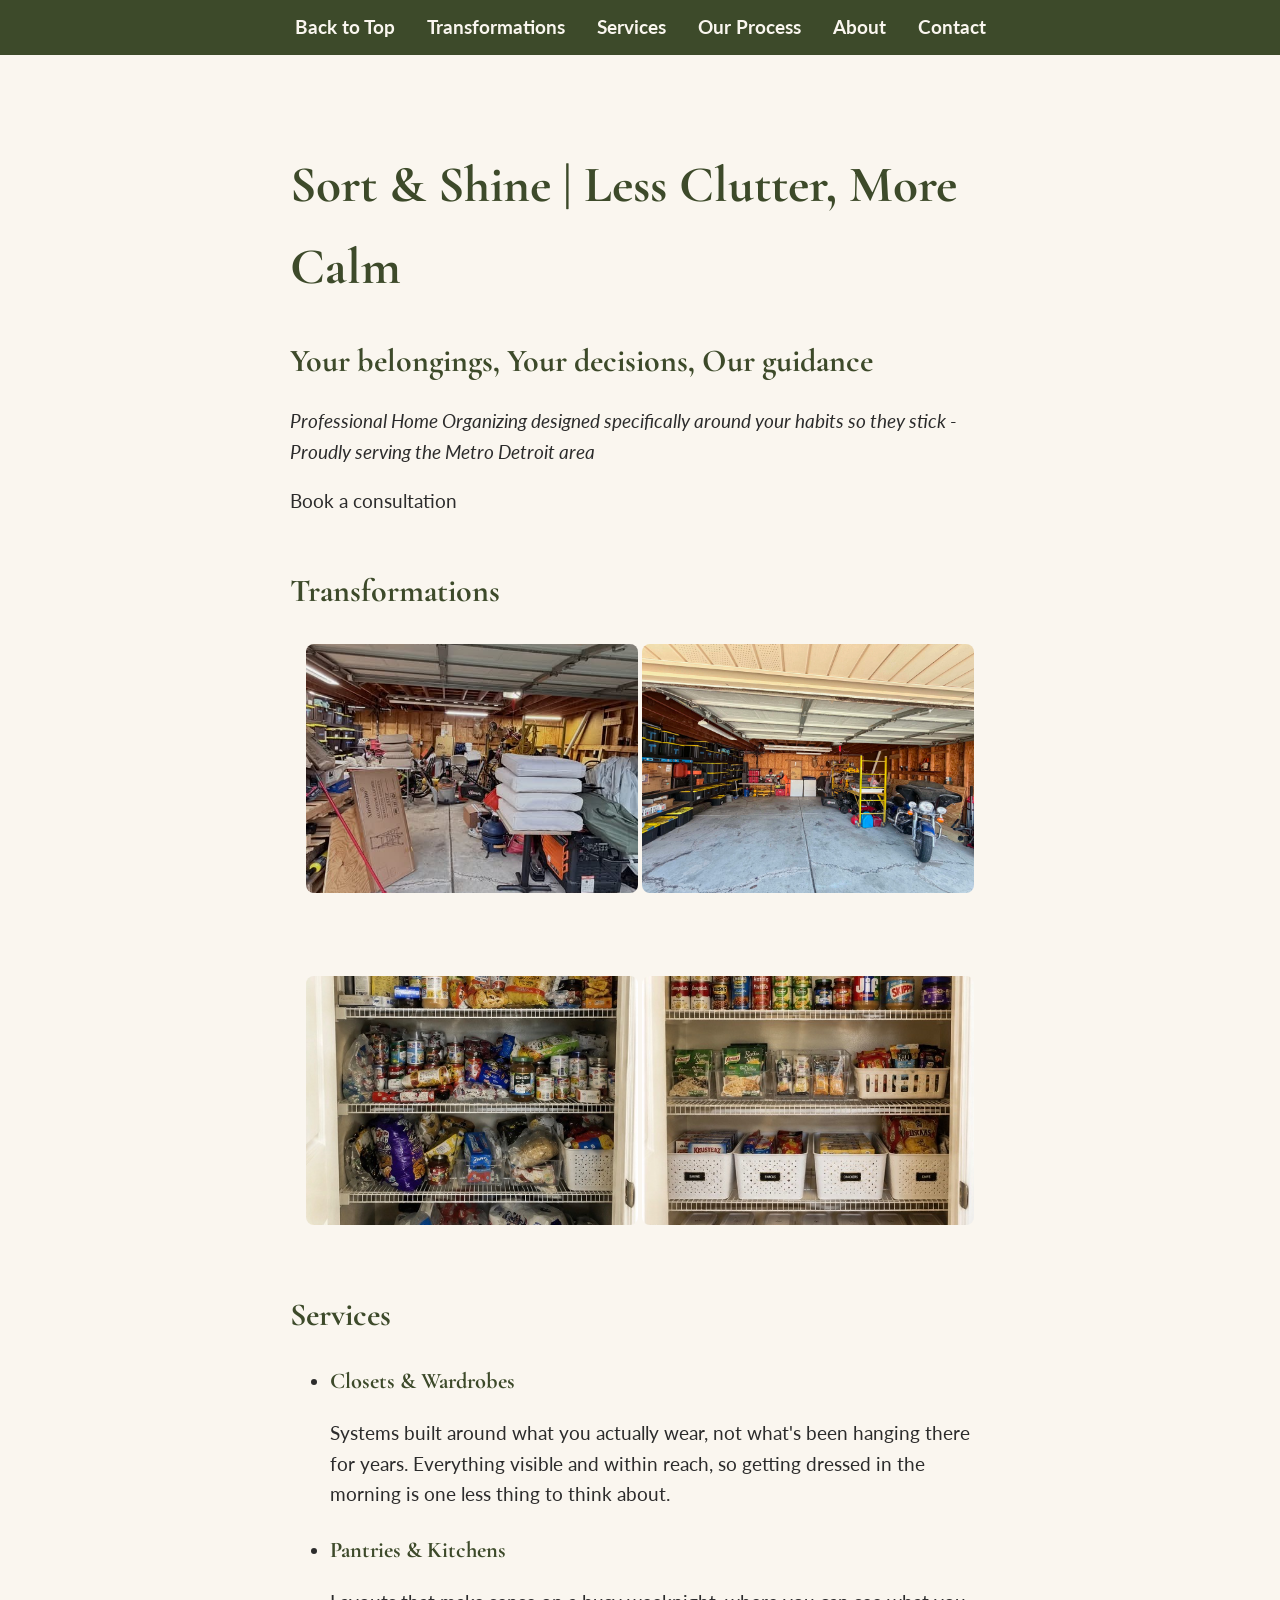
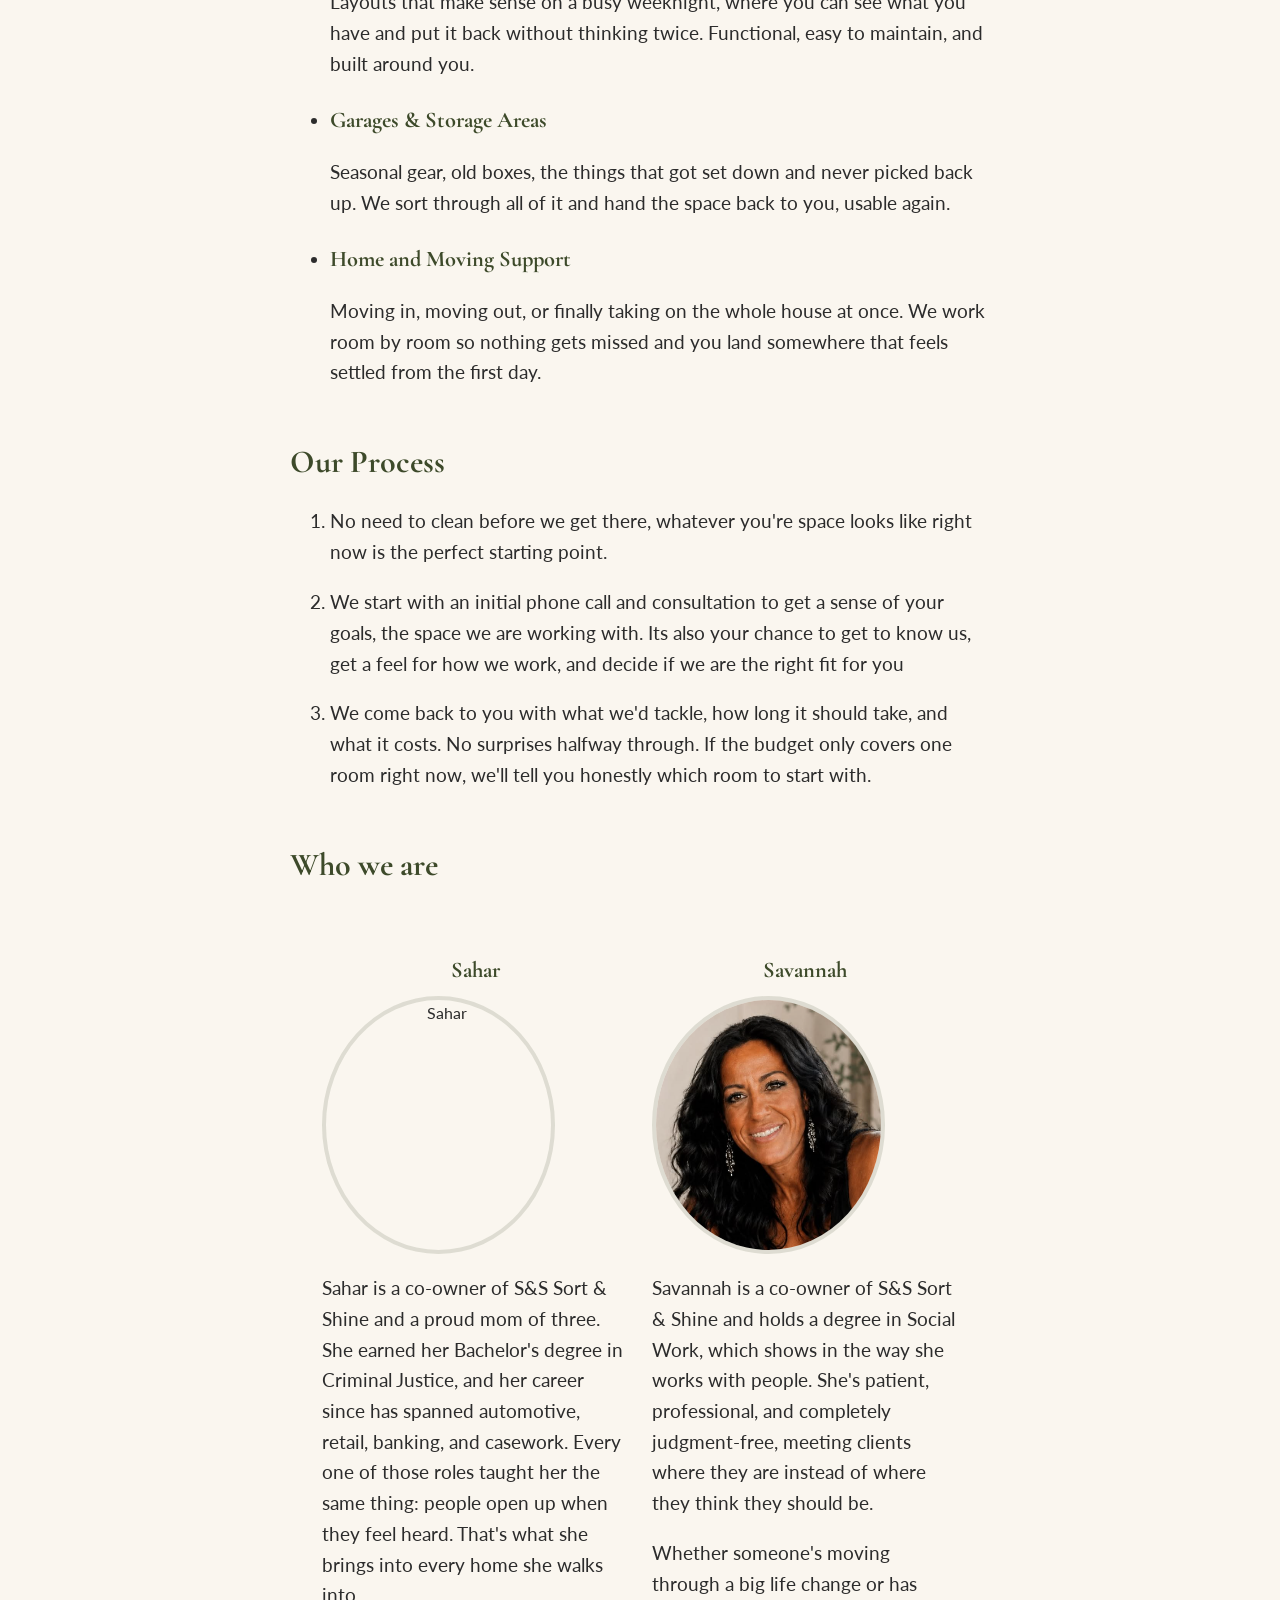
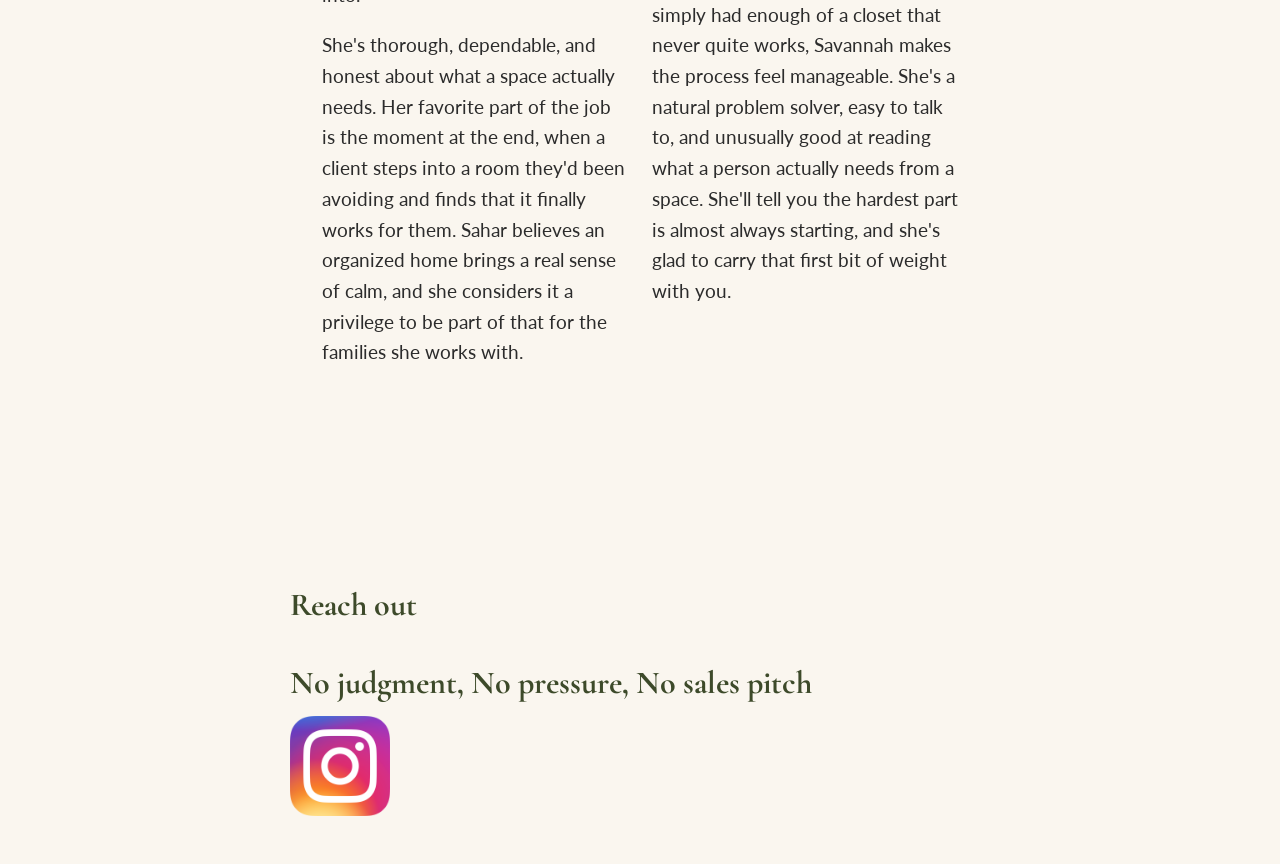
==== index.html @ f4bbab4f "Rename SandS.html to index.html for GitHub Pages hosting Also: increase h2/h3 sizes for clearer head" ====
<!doctype html>
<html lang="en">
  <head>
    <meta charset="UTF-8" />
    <meta name="viewport" content="width=device-width, initial-scale=1.0" />
    <meta
      name="description"
      content="Judgment-free home organizing services focused on creating calm, functional spaces personally tailored to your lifestyle."
    />
    <title>S&S Sort and Shine</title>
    <link rel="preconnect" href="https://fonts.googleapis.com" />
    <link rel="preconnect" href="https://fonts.gstatic.com" crossorigin />
    <link
      href="https://fonts.googleapis.com/css2?family=Lato:ital,wght@0,100;0,300;0,400;0,700;0,900;1,100;1,300;1,400;1,700;1,900&display=swap"
      rel="stylesheet"
    />
    <link rel="stylesheet" href="styles.css" />
  </head>

  <body>
    <nav class="navbar">
      <ul>
        <li class="nav-item"><a href="#">Back to Top</a></li>
        <li class="nav-item"><a href="#transformations">Transformations</a></li>
        <li class="nav-item"><a href="#services">Services</a></li>
        <li class="nav-item"><a href="#process">Our Process</a></li>
        <li class="nav-item"><a href="#about">About</a></li>
        <li class="nav-item"><a href="#contact">Contact</a></li>
      </ul>
    </nav>
    <main>
      <h1>Sort & Shine | Less Clutter, More Calm</h1>
      <h2>Your belongings, Your decisions, Our guidance</h2>
      <p style="font-weight: light">
        <i
          >Professional Home Organizing designed specifically around your habits
          so they stick - Proudly serving the Metro Detroit area</i
        >
      </p>
      <p>Book a consultation</p>

      <section id="transformations">
        <h2>Transformations</h2>
        <div class="gallery">
          <div class="gallery-item">
            <img src="images/garage_before_1.jpg" alt="Garage Before" />
            <img src="images/garage_after_1.jpg" alt="Garage After" />
          </div>
        </div>
      </section>

      <section>
        <div class="gallery">
          <div class="gallery-item">
            <img src="images/pantry_before_1.jpg" alt="Pantry Before" />
            <img src="images/pantry_after_1.jpg" alt="Pantry After" />
          </div>
        </div>
      </section>

      <section id="services">
        <h2>Services</h2>
        <ul>
          <li>
            <h3>Closets & Wardrobes</h3>
            <p>
              Systems built around what you actually wear, not what's been
              hanging there for years. Everything visible and within reach, so
              getting dressed in the morning is one less thing to think about.
            </p>
          </li>

          <li>
            <h3>Pantries & Kitchens</h3>
            <p>
              Layouts that make sense on a busy weeknight, where you can see
              what you have and put it back without thinking twice. Functional,
              easy to maintain, and built around you.
            </p>
          </li>

          <li>
            <h3>Garages & Storage Areas</h3>
            <p>
              Seasonal gear, old boxes, the things that got set down and never
              picked back up. We sort through all of it and hand the space back
              to you, usable again.
            </p>
          </li>
          <li>
            <h3>Home and Moving Support</h3>
            <p>
              Moving in, moving out, or finally taking on the whole house at
              once. We work room by room so nothing gets missed and you land
              somewhere that feels settled from the first day.
            </p>
          </li>
        </ul>
      </section>

      <section id="process">
        <h2>Our Process</h2>
        <ol>
          <li>
            <p>
              No need to clean before we get there, whatever you're space looks
              like right now is the perfect starting point.
            </p>
          </li>
          <li>
            <p>
              We start with an initial phone call and consultation to get a
              sense of your goals, the space we are working with. Its also your
              chance to get to know us, get a feel for how we work, and decide
              if we are the right fit for you
            </p>
          </li>
          <li>
            <p>
              We come back to you with what we'd tackle, how long it should
              take, and what it costs. No surprises halfway through. If the
              budget only covers one room right now, we'll tell you honestly
              which room to start with.
            </p>
          </li>
        </ol>
      </section>

      <section id="about">
        <h2>Who we are</h2>
        <div class="row">
          <div class="column">
            <h3>Sahar</h3>
            <img src="images/Sahar.png" alt="Sahar" />
            <p>
              Sahar is a co-owner of S&S Sort & Shine and a proud mom of three.
              She earned her Bachelor's degree in Criminal Justice, and her
              career since has spanned automotive, retail, banking, and
              casework. Every one of those roles taught her the same thing:
              people open up when they feel heard. That's what she brings into
              every home she walks into.
            </p>
            <p>
              She's thorough, dependable, and honest about what a space actually
              needs. Her favorite part of the job is the moment at the end, when
              a client steps into a room they'd been avoiding and finds that it
              finally works for them. Sahar believes an organized home brings a
              real sense of calm, and she considers it a privilege to be part of
              that for the families she works with.
            </p>
          </div>
          <div class="column">
            <h3>Savannah</h3>
            <img src="images/Savannah.png" alt="Savannah" />
            <p>
              Savannah is a co-owner of S&S Sort & Shine and holds a degree in
              Social Work, which shows in the way she works with people. She's
              patient, professional, and completely judgment-free, meeting
              clients where they are instead of where they think they should be.
            </p>
            <p>
              Whether someone's moving through a big life change or has simply
              had enough of a closet that never quite works, Savannah makes the
              process feel manageable. She's a natural problem solver, easy to
              talk to, and unusually good at reading what a person actually
              needs from a space. She'll tell you the hardest part is almost
              always starting, and she's glad to carry that first bit of weight
              with you.
            </p>
          </div>
        </div>
      </section>
      <section id="contact">
        <h2>Reach out</h2>
        <h2>No judgment, No pressure, No sales pitch</h2>
        <a href="https://www.instagram.com/sssortandshine/" target="_blank">
          <img
            src="images/insta_logo_1.png"
            alt="Our Instagram"
            style="width: 100px"
          />
        </a>
      </section>
    </main>
  </body>
</html>
---- styles.css ----
@import url("https://fonts.googleapis.com/css2?family=Cormorant+Garamond:wght@500;600;700&family=Lato:wght@400;700&display=swap");

.row {
  display: grid;
  grid-template-columns: repeat(auto-fit, minmax(220px, 1fr));
  gap: 1.5rem;
  justify-content: center;
  padding: 2rem;
}

.column img {
  width: 250px;
  height: 250px;
  border-radius: 50%;
  object-fit: cover;
  object-position: center 30%;
}

.column p {
  text-align: left;
  font-size: 1.2rem;
  line-height: 1.6;
}

.column {
  flex: 1;
  max-width: 400px;
  text-align: center;
}

.column img {
  width: 225px;
  max-width: 280px;
  aspect-ratio: 1 / 1;
  object-fit: cover;
  border-radius: 50%;
  border: 4px solid rgba(61, 74, 42, 0.15);
}

#contact {
  margin-top: 10rem;
}

html {
  background-color: #faf6ef;
}

main {
  max-width: 700px;
  margin: 0 auto;
  padding: 2rem 1.5rem 3rem;
}

body {
  font-family: "Lato", sans-serif;
  color: #2c2c2c;
  line-height: 1.6;
  margin: 0;
}

.gallery {
  display: grid;
  grid-template-columns: repeat(auto-fit, minmax(200px, 1fr));
  gap: 1.5rem;
  justify-content: center;
  padding: 0.5rem;
}

.gallery-item {
  display: grid;
  grid-template-columns: repeat(auto-fit, minmax(260px, 1fr));
  gap: 0.2rem;
  justify-content: center;
  padding: 0.5rem;
}

.gallery-item img {
  aspect-ratio: 4 / 3;
  border-radius: 8px;
  object-fit: cover;
  width: 100%;
}

.gallery-item p {
  grid-column: 1 / -1;
}

.navbar {
  margin-bottom: 1.5rem;
  position: sticky;
  background-color: #3d4a2a;
  top: 0;
  padding: 0.75rem 1.5rem;
}

.navbar ul {
  display: flex;
  gap: 2rem;
  justify-content: center;
  list-style: none;
  padding: 0;
  margin: 0;
}

.navbar a {
  color: #faf6ef;
  text-decoration: none;
  font-weight: 700;
}

.navbar a:hover {
  text-decoration: underline;
}

h1,
h2,
h3 {
  font-family: "Cormorant Garamond", serif;
  color: #3d4a2a;
  margin-bottom: 0.5rem;
}

h1 {
  font-size: 3.2rem;
}

h2 {
  font-size: 2rem;
}

h3 {
  font-size: 1.4rem;
}

p,
li {
  font-size: 1.2rem;
}

section {
  margin-top: 3rem;
}

img {
  display: block;
  max-width: 100%;
  height: auto;
  margin-top: 0.2rem;
}
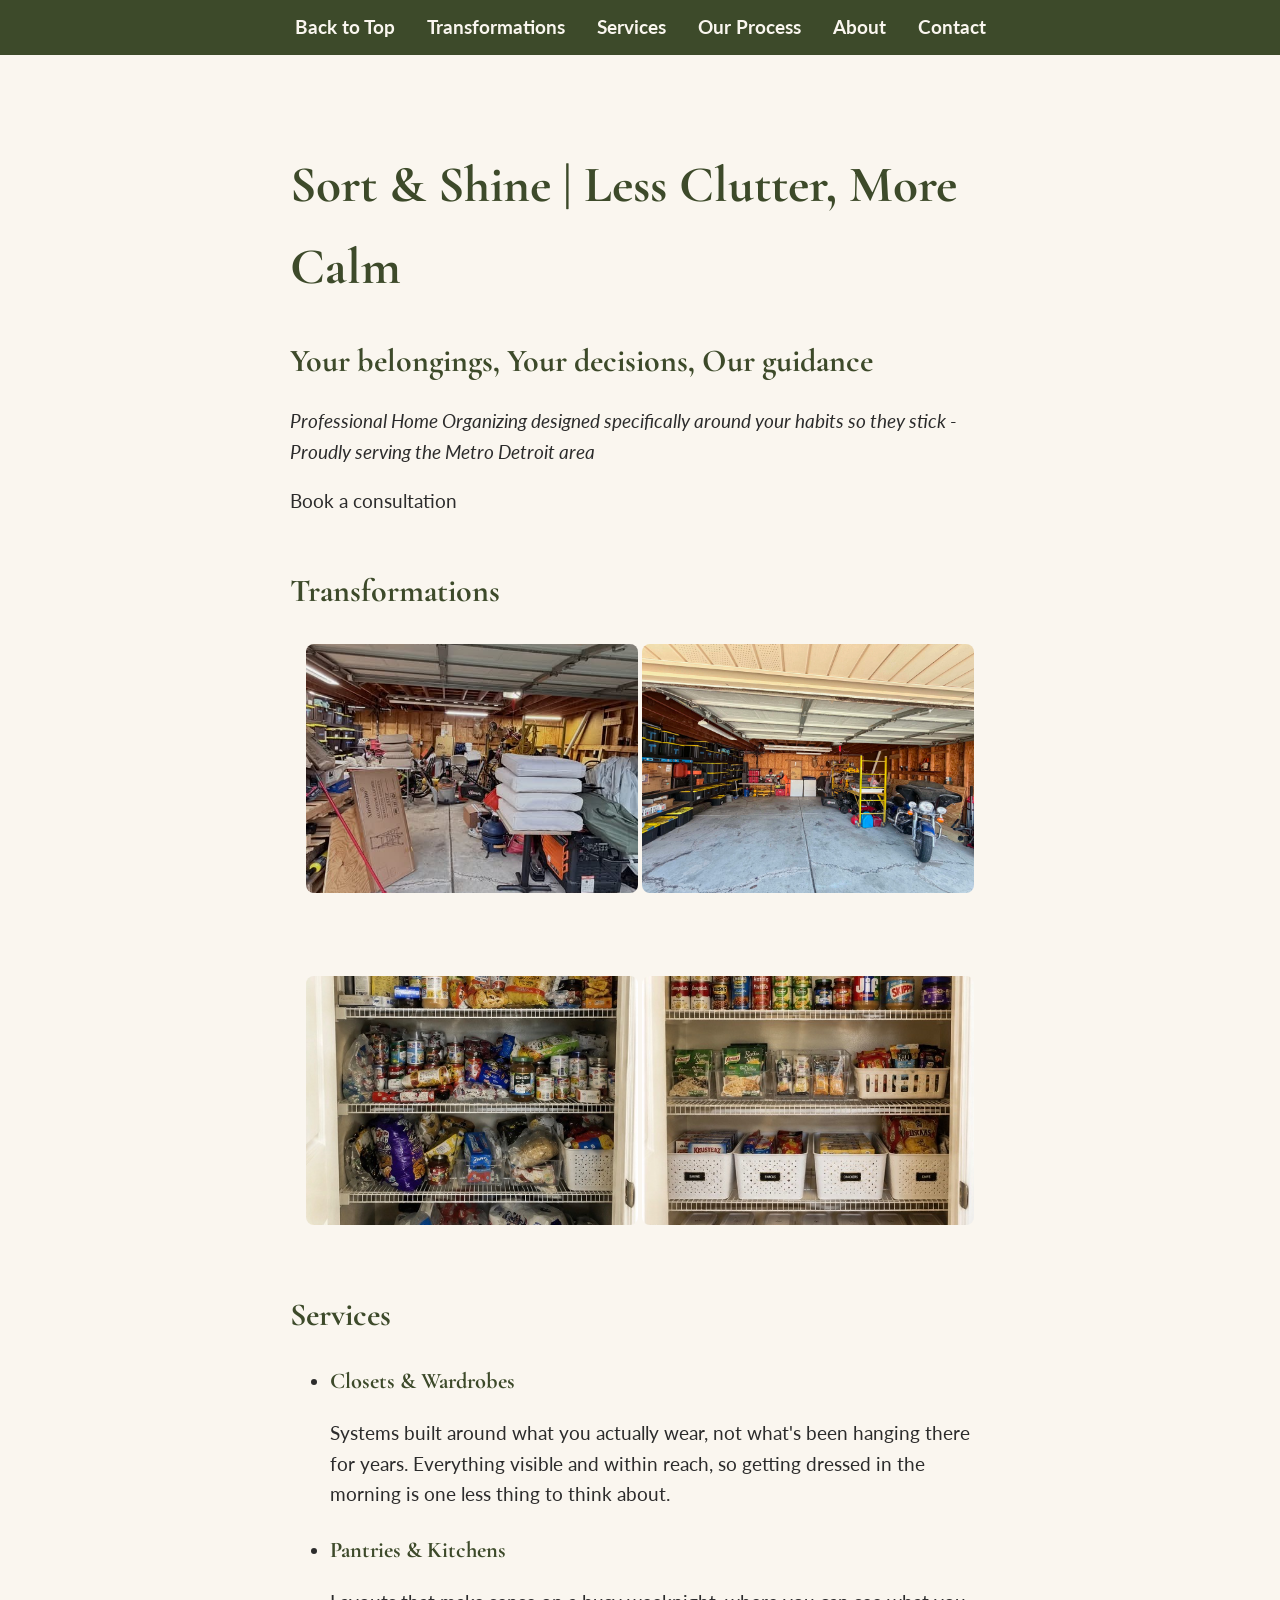
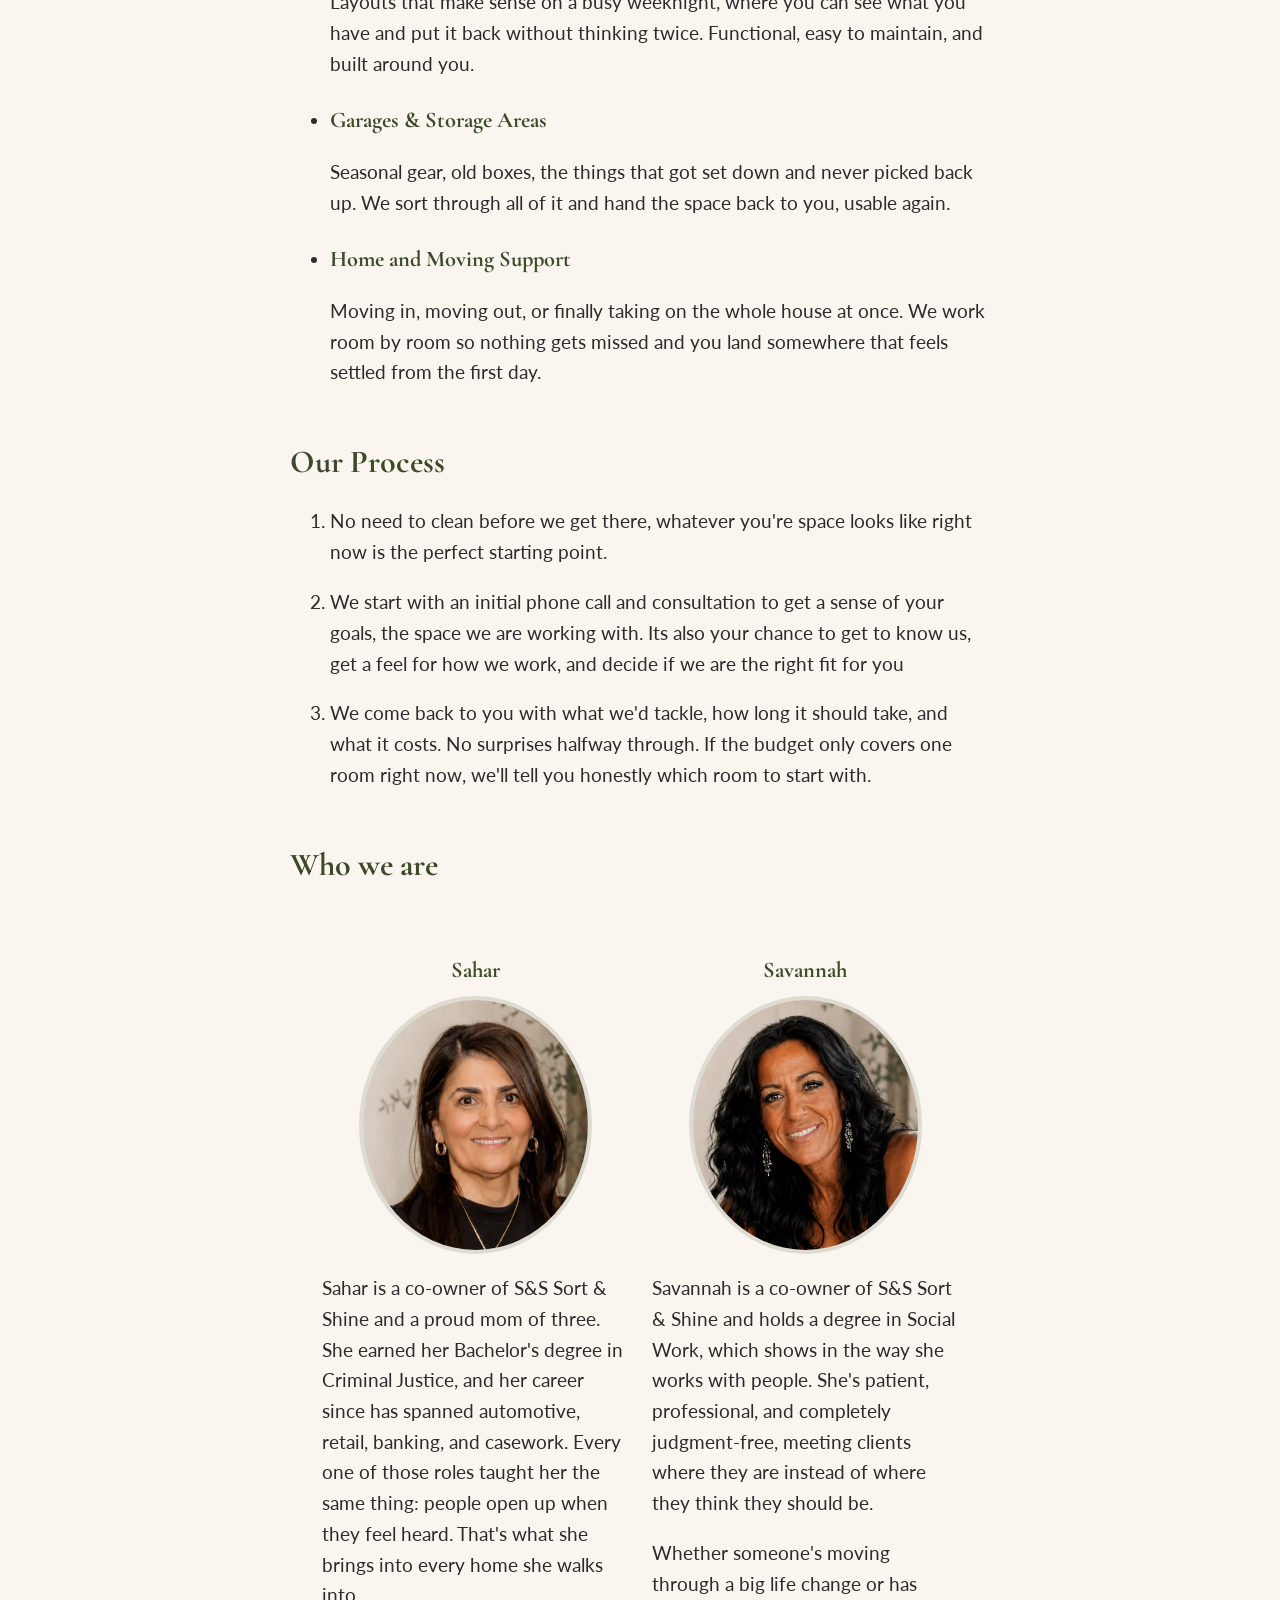
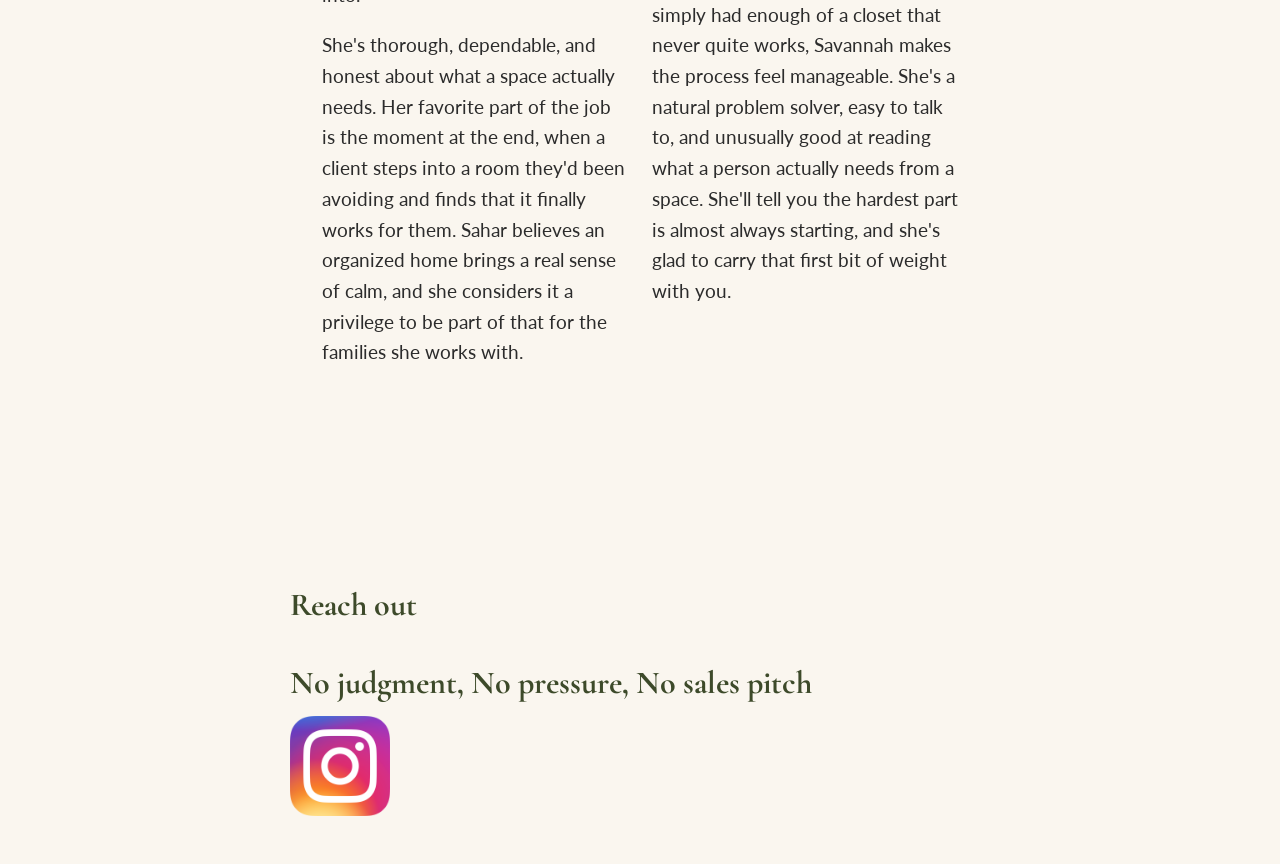
==== commit 3ed6b5ab: "Fix Sahar image path casing (broke on case-sensitive GitHub Pages hosting) and center portraits unde" ====
--- a/index.html
+++ b/index.html
@@ -131,7 +131,7 @@
         <div class="row">
           <div class="column">
             <h3>Sahar</h3>
-            <img src="images/Sahar.png" alt="Sahar" />
+            <img src="images/sahar.png" alt="Sahar" />
             <p>
               Sahar is a co-owner of S&S Sort & Shine and a proud mom of three.
               She earned her Bachelor's degree in Criminal Justice, and her
--- a/styles.css
+++ b/styles.css
@@ -35,6 +35,7 @@
   object-fit: cover;
   border-radius: 50%;
   border: 4px solid rgba(61, 74, 42, 0.15);
+  margin: 0 auto;
 }
 
 #contact {
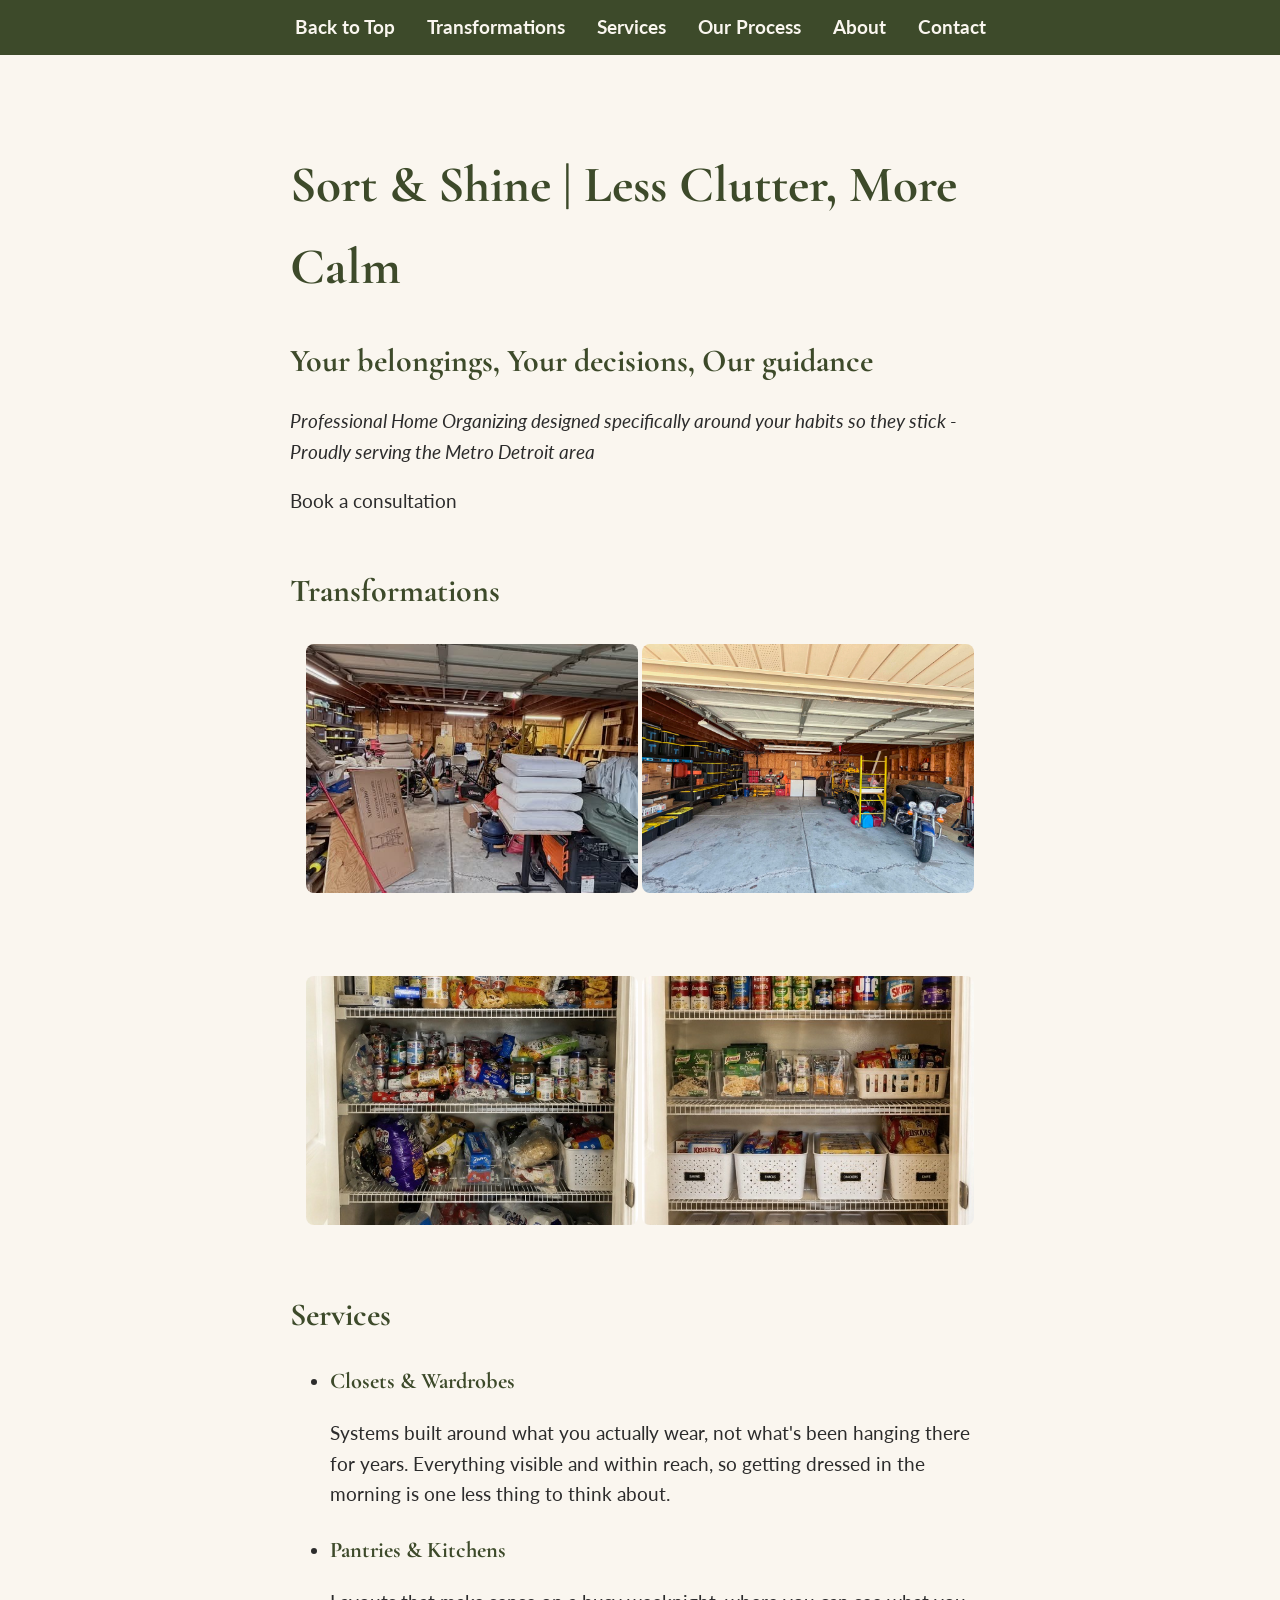
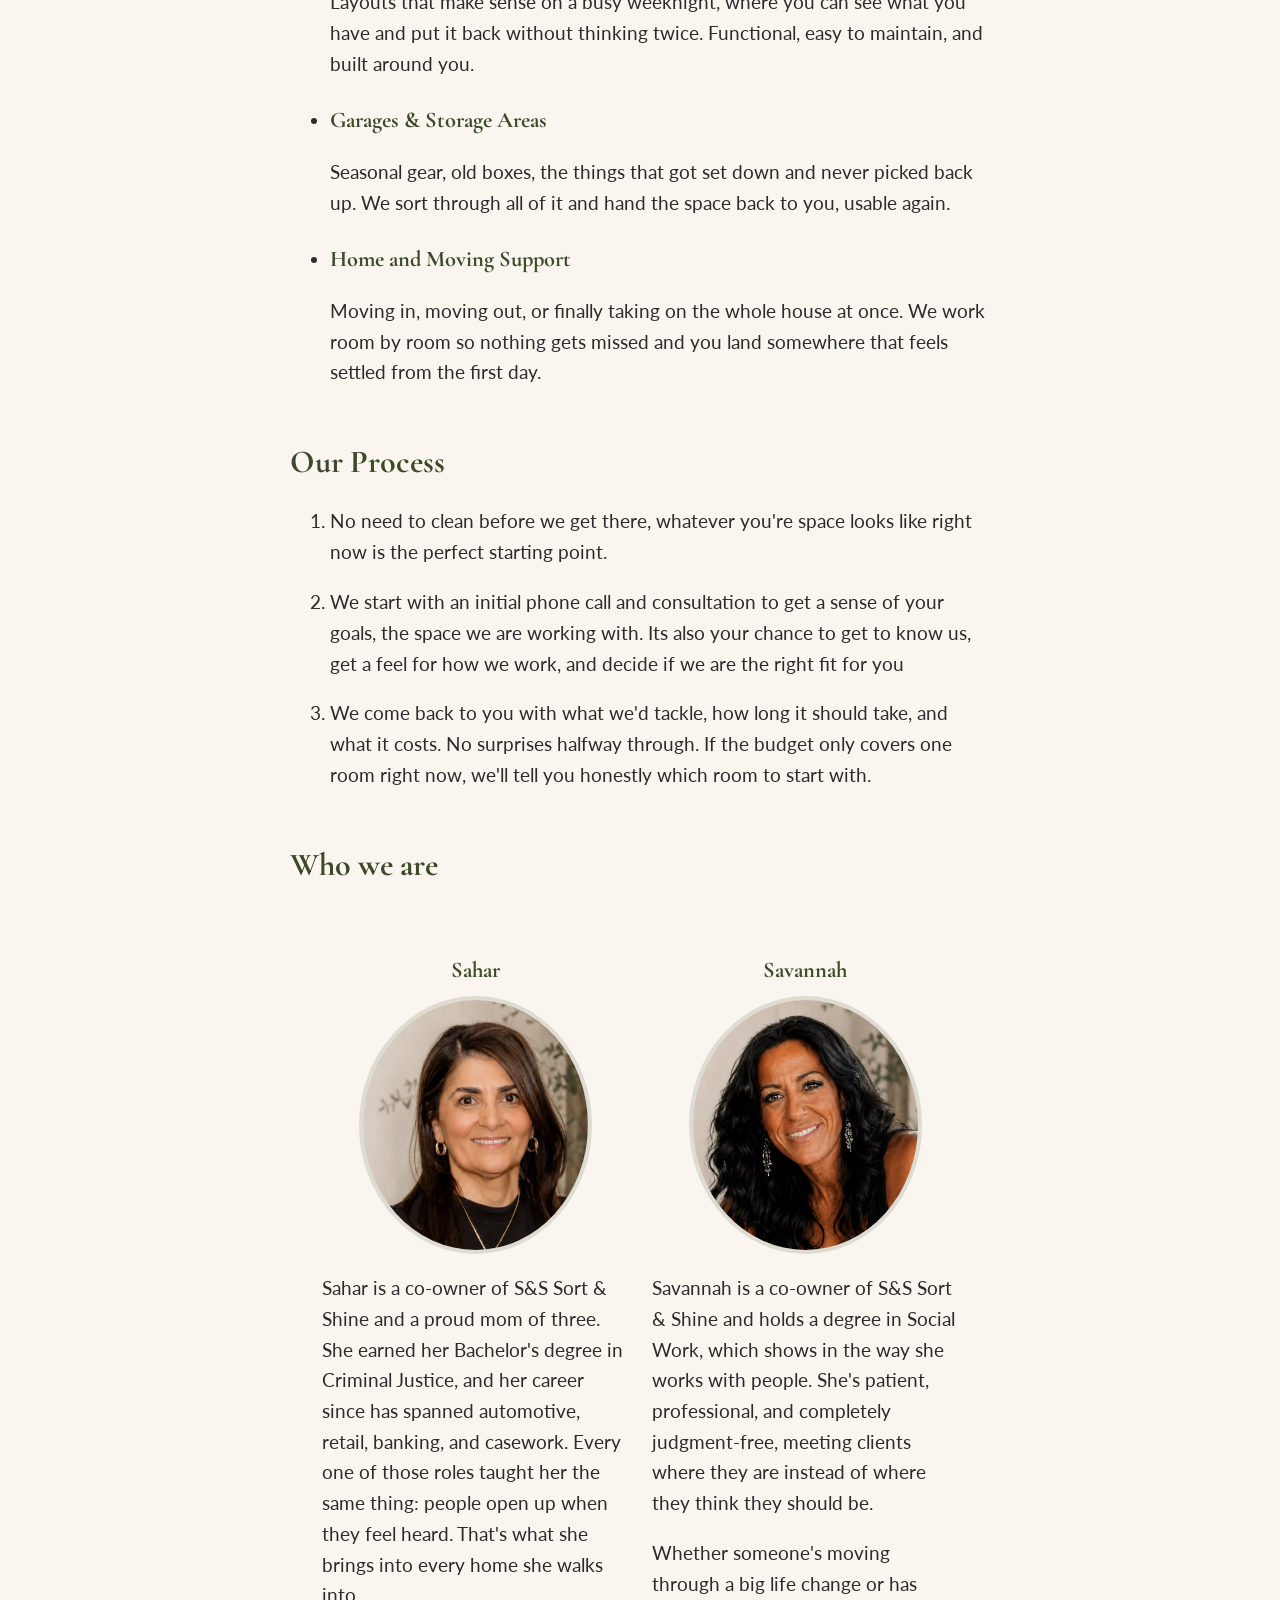
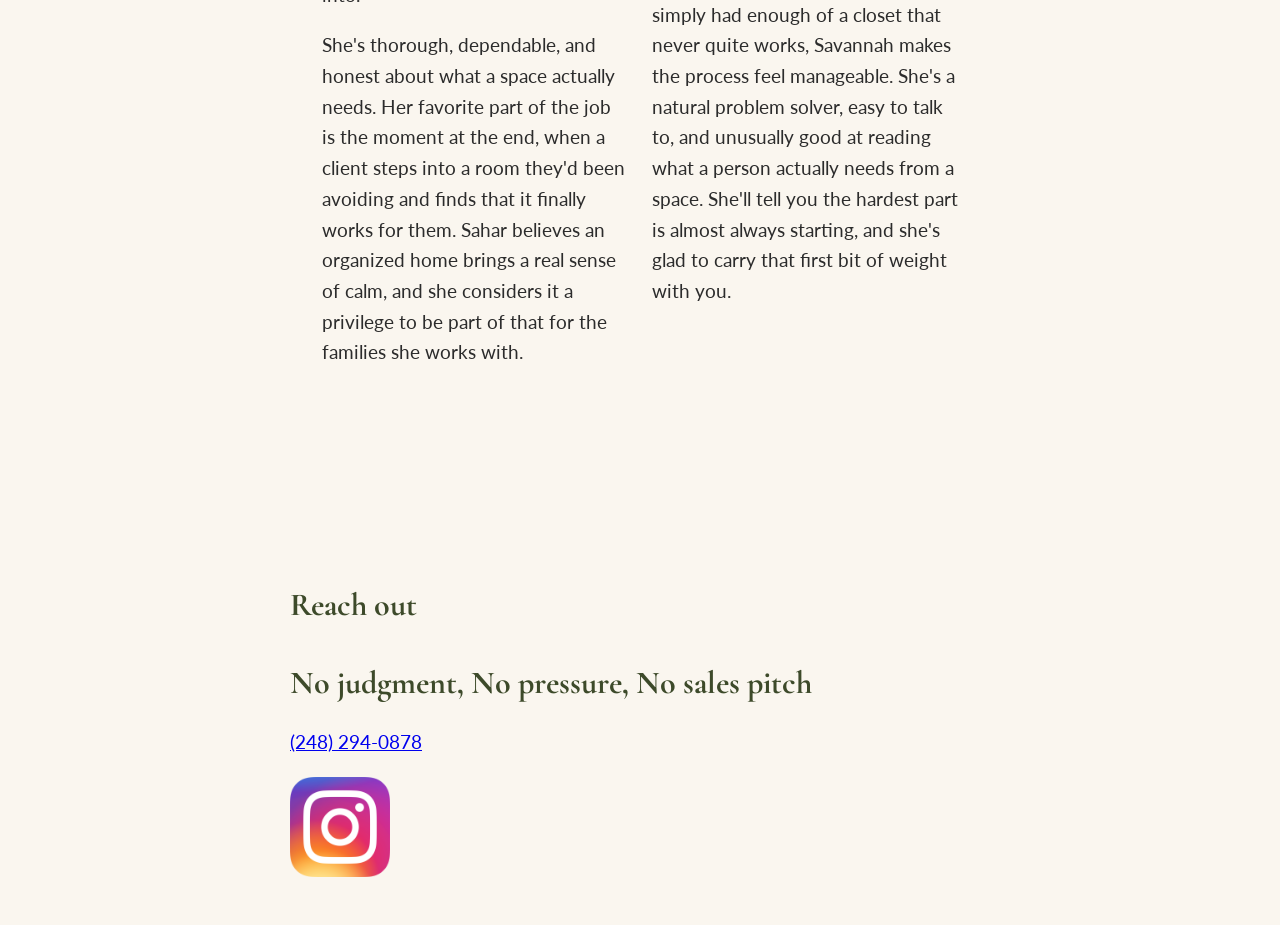
==== commit c2002753: "Add clickable phone number to Contact section" ====
--- a/index.html
+++ b/index.html
@@ -173,6 +173,7 @@
       <section id="contact">
         <h2>Reach out</h2>
         <h2>No judgment, No pressure, No sales pitch</h2>
+        <p><a href="tel:+12482940878">(248) 294-0878</a></p>
         <a href="https://www.instagram.com/sssortandshine/" target="_blank">
           <img
             src="images/insta_logo_1.png"
